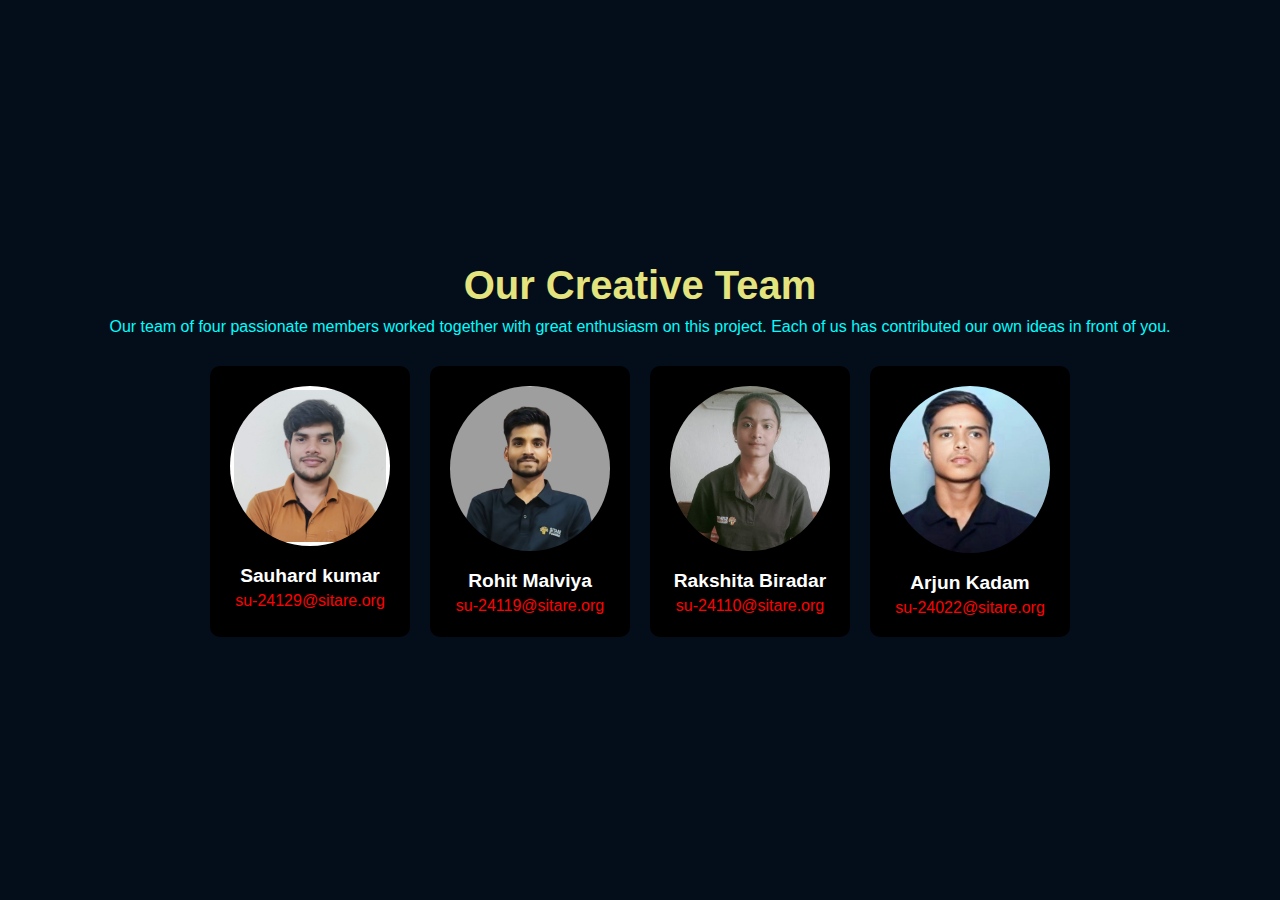
==== intro.html @ 9732096b "add our team section" ====
<!DOCTYPE html>
<html lang="en">
<head>
    <meta charset="UTF-8">
    <meta name="viewport" content="width=device-width, initial-scale=1.0">
    <title>Our Project</title>
    <link rel="stylesheet" href="intro.css">
</head>
<body>
    <section class="team-section">
        <h1 id="h1">Our Creative Team</h1>
        <p class="team-description">Our team of four passionate members worked together with great enthusiasm on this project. Each of us has contributed our own ideas in front of you. </p>

        <div class="team-container">
            <div class="team-member">
                <img src=" Sauhard.jpg" alt="Member-1">
                <h3> Sauhard kumar</h3>
                <div class="social-icons">
                    <p>su-24129@sitare.org</p>
                    
                </div>
            </div>
            <div class="team-member">
                <img src="Rohit.png" alt="Member-2">
                <h3>Rohit Malviya</h3>
                <div class="social-icons">
                    <p>su-24119@sitare.org</p>
                    
                </div>
            </div>
            <div class="team-member">
                <img src="Rakshiita.jpg" alt="member-3">
                <h3>Rakshita Biradar</h3>
                <div class="social-icons">
                    <p>su-24110@sitare.org</p>
                  
                </div>
            </div>
            <div class="team-member" id="arjun">
                <img src="Arjun.jpg" alt="Member-4" style=" height: 164.7;">
                <h3>Arjun Kadam</h3>
                <div class="social-icons">
                    <p>su-24022@sitare.org</p>
                  
                </div>
            </div>
            
        </div>
        

    </section>

</body>
</html>
---- intro.css ----
* {
    margin: 0;
    padding: 0;
    box-sizing: border-box;
    font-family: Arial, Helvetica, sans-serif;
}

body {
    display: flex;
    justify-content: center;
    align-items: center;
    min-height: 100vh;
    background-color: #040d1a;
    color: #fff;
}

.team-section {
    text-align: center;
    padding: 20px;
}

.team-section h1 {
    font-size: 2.5rem;
    margin-bottom: 10px;
}

.team-description {
    margin-bottom: 30px;
    font-size: 1rem;
    color: aqua;
}

.team-container {
    display: flex;
    justify-content: center;
    gap: 20px;
}

.team-member {
    background-color: black;
    padding: 20px;
    border-radius: 10px;
    width: 200px;
    transition: transform 0.3s;
}
.team-member p {
   color: red;
}

.team-member:hover {
    transform: translateY(-10px);
}

.team-member img {
    width: 100%;
    border-radius: 50%;
    margin-bottom: 15px;
}

.team-member h3 {
    margin-bottom: 5px;
    font-size: 1.2rem;
}


.rounded-button {
    display: inline-block;      /* Allows padding and margin */
    padding: 10px 20px;       /* Padding inside the button */
    background-color: #4CAF50; /* Green background */
    color: white;              /* Text color */
    text-align: center;        /* Center the text */
    text-decoration: none;      /* Remove underline from the link */
    border-radius: 25px;      /* Rounded corners */
    transition: background-color 0.3s; /* Smooth background color transition */
}

.rounded-button:hover {
    background-color: #45a049; /* Darker green on hover */
}
 
#ajun{
    border-radius: 20px;
}
#h1{
    color: rgb(228,228,126);
}
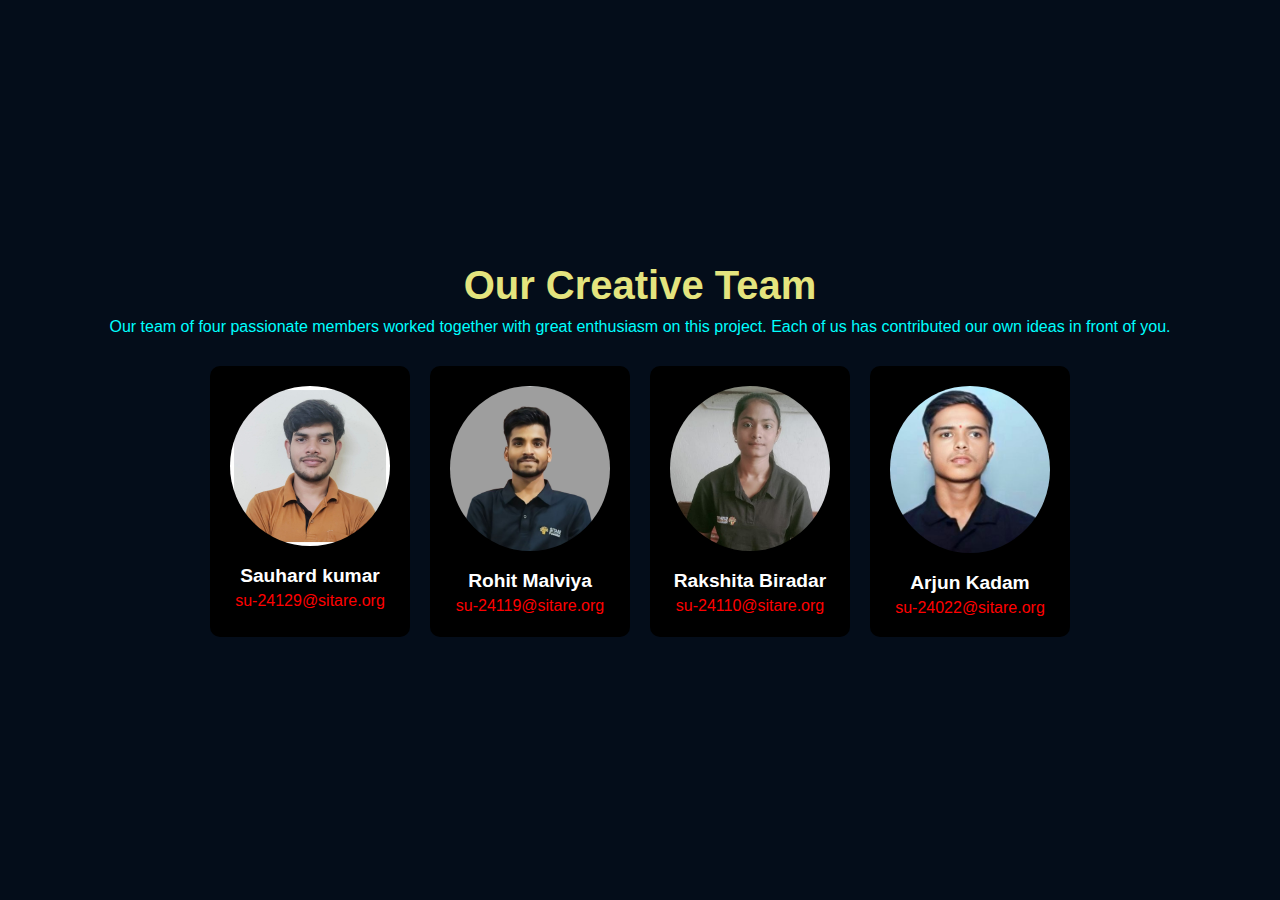
==== commit 6b5e5a7b: "finall version of html and java and also new our team section add by Rohit" ====
--- a/intro.html
+++ b/intro.html
@@ -13,7 +13,7 @@
 
         <div class="team-container">
             <div class="team-member">
-                <img src=" Sauhard.jpg" alt="Member-1">
+                <img src="sauhard.jpg" alt="Member-1">
                 <h3> Sauhard kumar</h3>
                 <div class="social-icons">
                     <p>su-24129@sitare.org</p>
@@ -21,7 +21,7 @@
                 </div>
             </div>
             <div class="team-member">
-                <img src="Rohit.png" alt="Member-2">
+                <img src="Rohit.jpg" alt="Member-2">
                 <h3>Rohit Malviya</h3>
                 <div class="social-icons">
                     <p>su-24119@sitare.org</p>
@@ -29,7 +29,7 @@
                 </div>
             </div>
             <div class="team-member">
-                <img src="Rakshiita.jpg" alt="member-3">
+                <img src="rakshita.jpg" alt="member-3">
                 <h3>Rakshita Biradar</h3>
                 <div class="social-icons">
                     <p>su-24110@sitare.org</p>
@@ -37,7 +37,7 @@
                 </div>
             </div>
             <div class="team-member" id="arjun">
-                <img src="Arjun.jpg" alt="Member-4" style=" height: 164.7;">
+                <img src="arjun.jpg" alt="Member-4" style=" height: 164.7;">
                 <h3>Arjun Kadam</h3>
                 <div class="social-icons">
                     <p>su-24022@sitare.org</p>
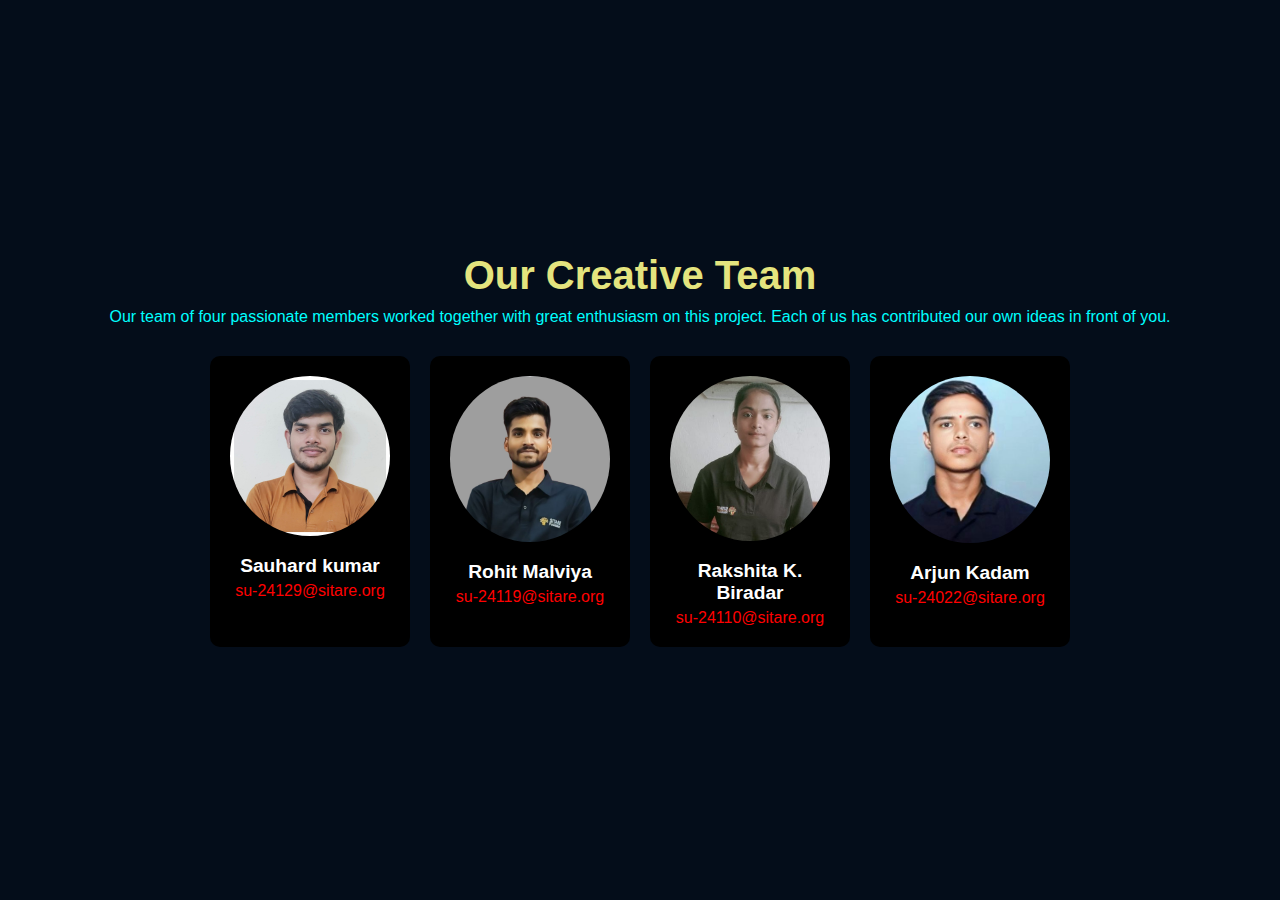
==== commit e1828d05: "finall fix" ====
--- a/intro.html
+++ b/intro.html
@@ -30,7 +30,7 @@
             </div>
             <div class="team-member">
                 <img src="rakshita.jpg" alt="member-3">
-                <h3>Rakshita Biradar</h3>
+                <h3>Rakshita K. Biradar</h3>
                 <div class="social-icons">
                     <p>su-24110@sitare.org</p>
                   
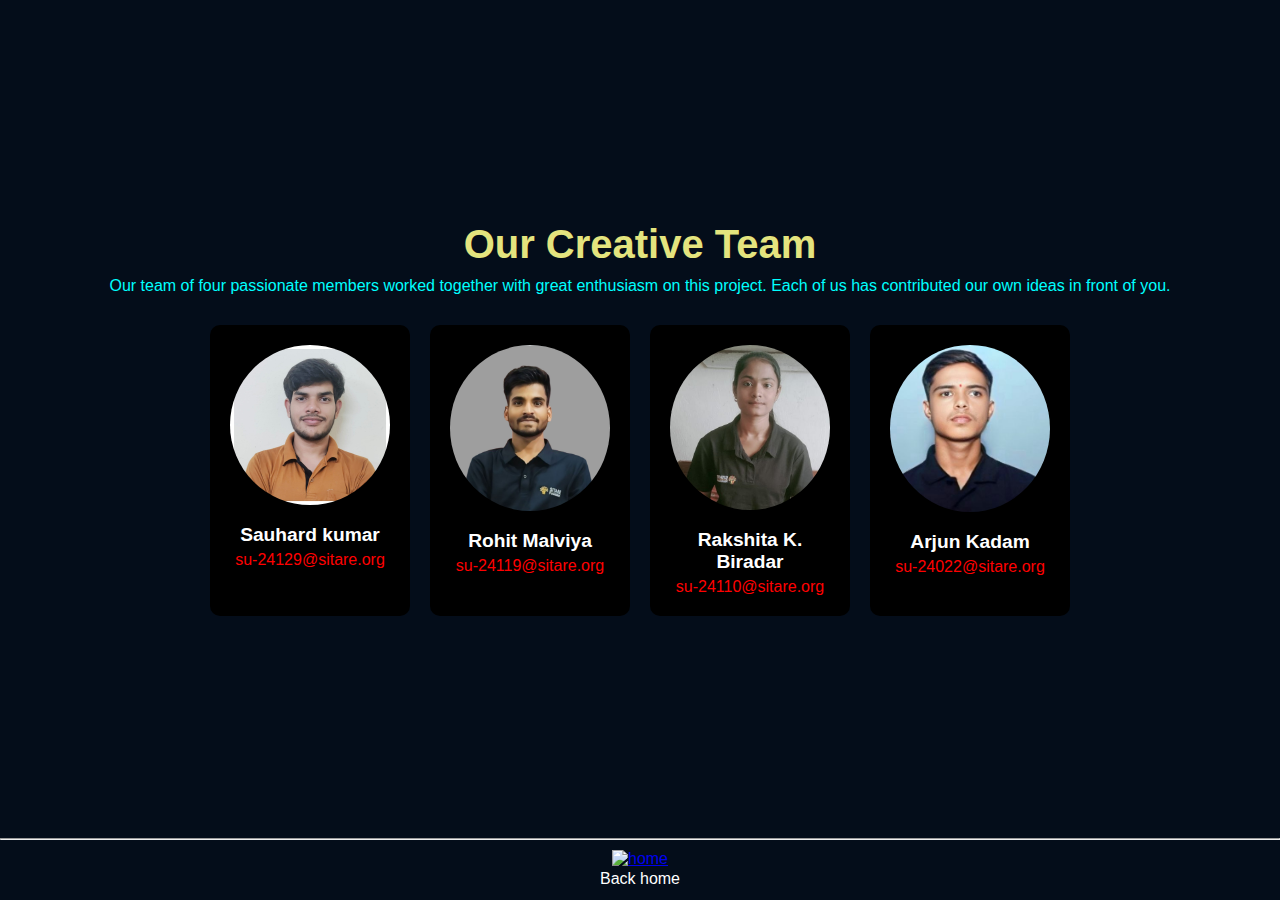
==== commit f49306b3: "new feature add" ====
--- a/intro.html
+++ b/intro.html
@@ -7,7 +7,7 @@
     <link rel="stylesheet" href="intro.css">
 </head>
 <body>
-    <section class="team-section">
+    <main class="team-section">
         <h1 id="h1">Our Creative Team</h1>
         <p class="team-description">Our team of four passionate members worked together with great enthusiasm on this project. Each of us has contributed our own ideas in front of you. </p>
 
@@ -48,7 +48,13 @@
         </div>
         
 
-    </section>
+    </main>
+    <hr>
+    <footer class="footer">
+        <a href="index.html"><img width="48" height="48" src="icons8-home-48.png" alt="home"/></a>
+        <p style="color: white; padding:2px;">Back home</p>
+        
+    </footer>
 
 </body>
 </html>--- a/intro.css
+++ b/intro.css
@@ -6,8 +6,8 @@
 }
 
 body {
-    display: flex;
-    justify-content: center;
+    display: grid;
+    grid-template-rows: 1fr auto;
     align-items: center;
     min-height: 100vh;
     background-color: #040d1a;
@@ -83,4 +83,10 @@
 }
 #h1{
     color: rgb(228,228,126);
+}
+
+.footer {
+    color: aqua;
+    text-align: center;
+    padding: 10px;
 }